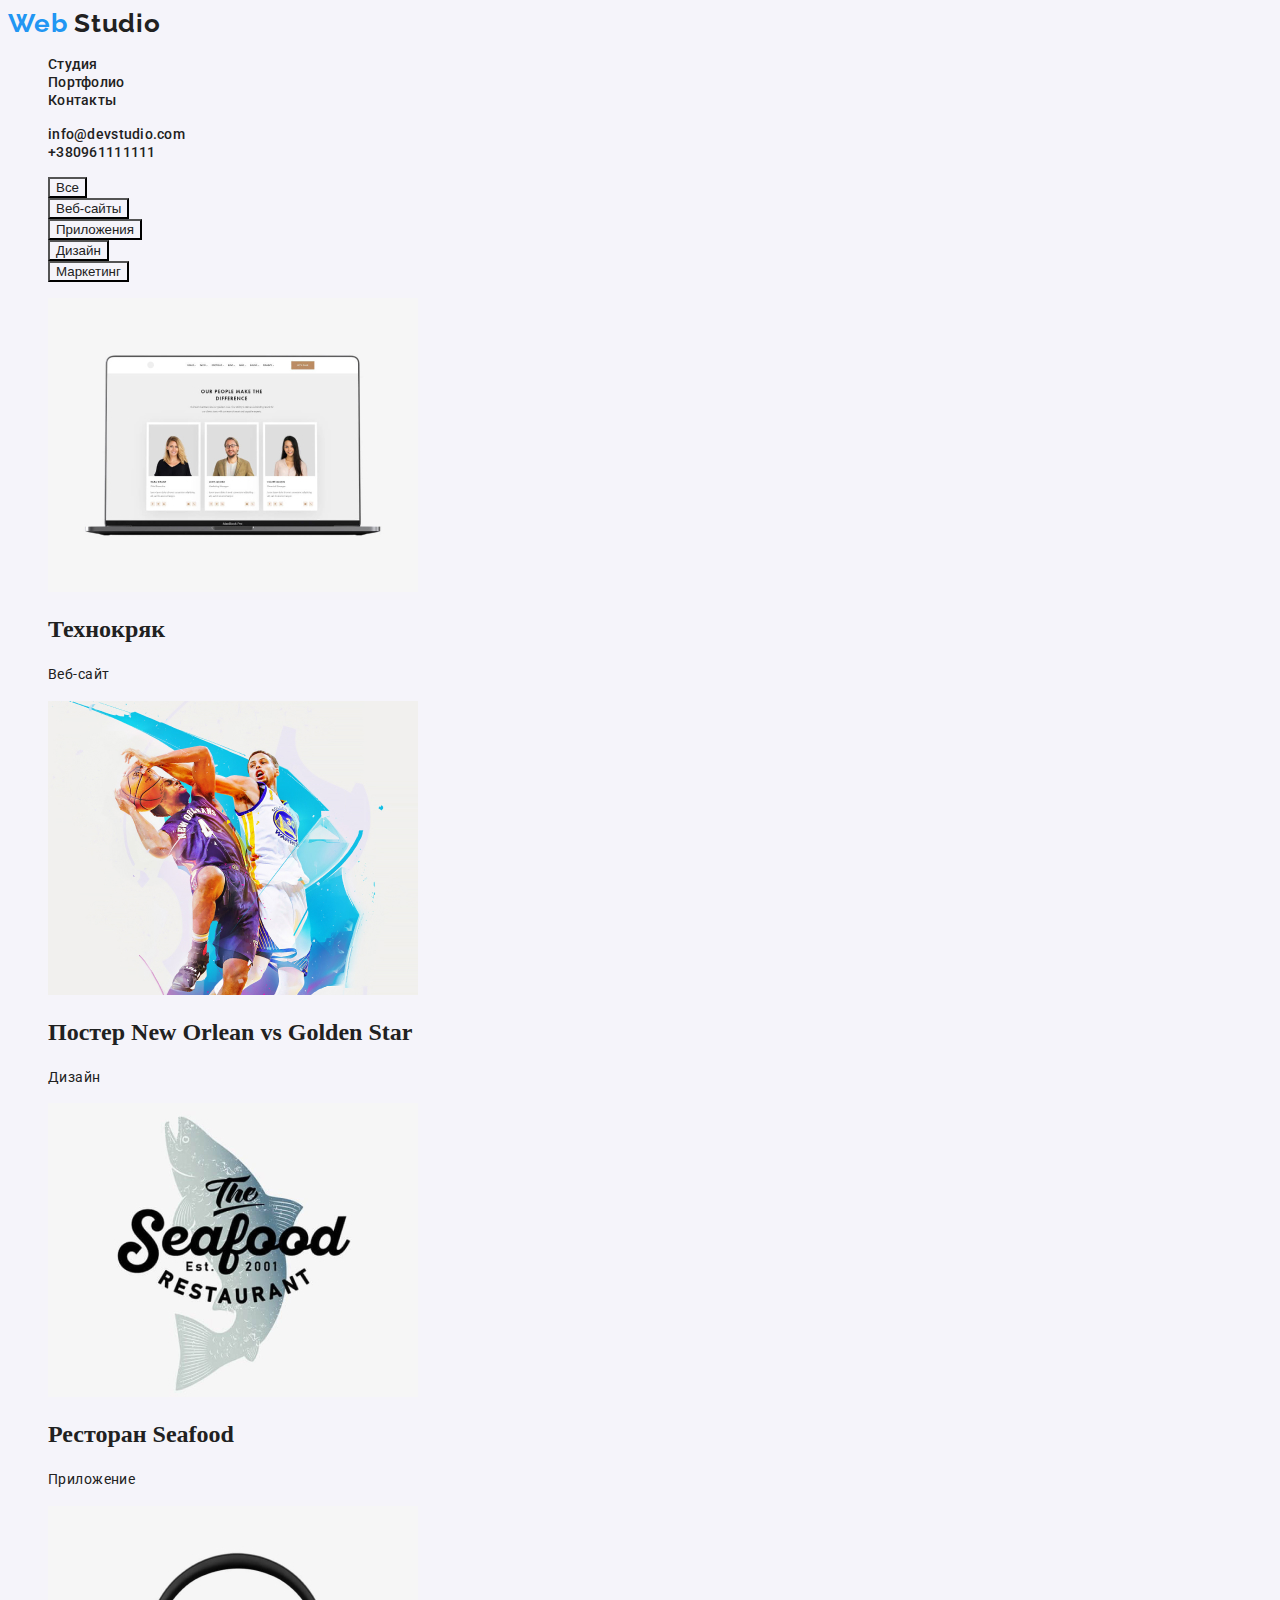
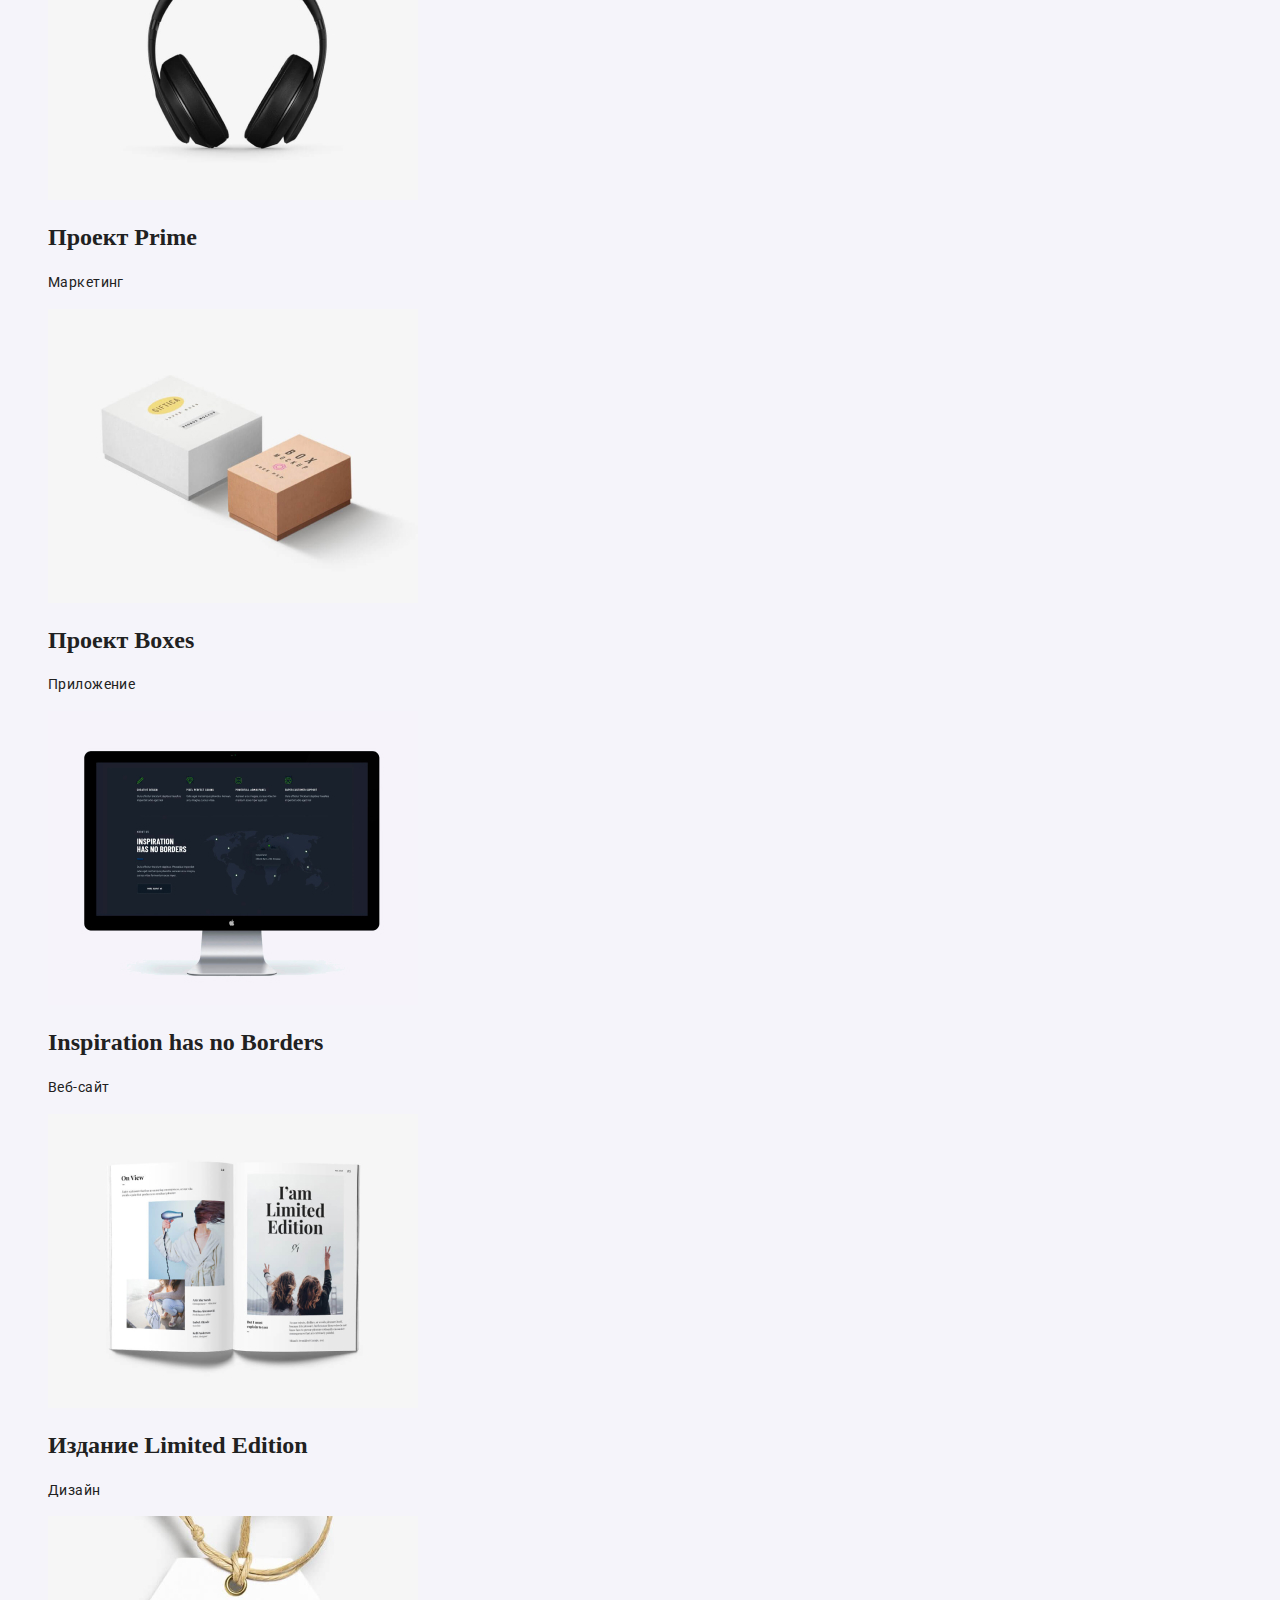
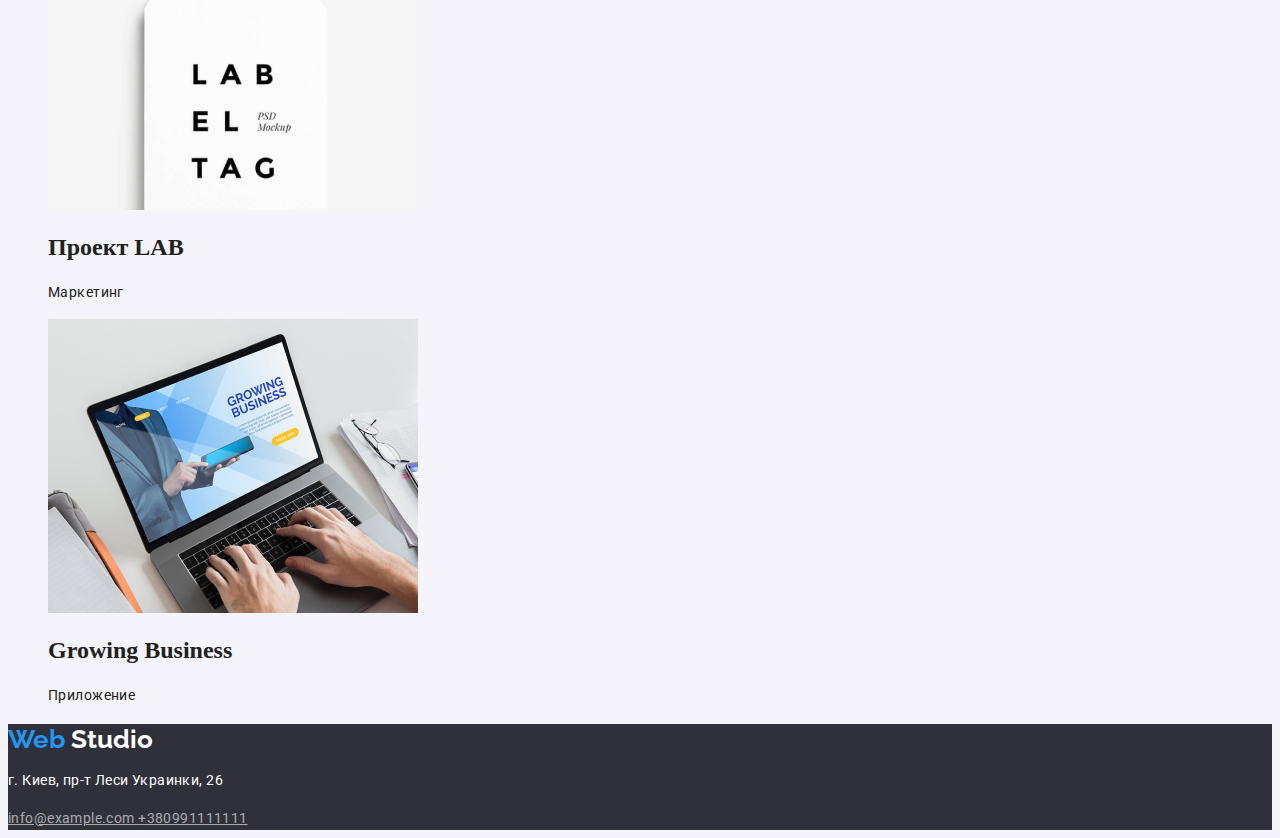
==== portfolio.html @ 5cf7a11b "homework2" ====
<!DOCTYPE html>
<html lang="en">
<head>
    <meta charset="UTF-8">
    <meta http-equiv="X-UA-Compatible" content="IE=edge">
    <meta name="viewport" content="width=device-width, initial-scale=1.0">
    <title>Document</title>
    <link rel="preconnect" href="https://fonts.googleapis.com"> 
<link rel="preconnect" href="https://fonts.gstatic.com" crossorigin> 
<link href="https://fonts.googleapis.com/css2?family=Raleway:wght@700&family=Roboto:wght@400;500;700;900&display=swap" rel="stylesheet">
    <link rel="stylesheet" href="./style/style.css">
</head>
<body>
    <header>
        <nav>
            <a href="" class="logo"> <span class="web"> Web </span> Studio</a>
           <ul>
            <li><a href="./" class="first-nav">Студия</a> </li>
            <li><a href="" class="first-nav">Портфолио</a> </li>
            <li><a href="" class="first-nav">Контакты</a> </li>
        </ul>
            
        </nav>
        <ul>
            <li><a href="mailto:info@devstudio.com" class="first-nav">info@devstudio.com</a></li>
            <li><a href="tel:+380961111111" class="first-nav">+380961111111</a></li>
        </ul>
    </header>
    <main>
            <section>
                <ul>
                    <li><button class="button">Все</button></li>
                    <li><button class="button">Веб-сайты</button></li>
                    <li><button class="button">Приложения</button></li>
                    <li><button class="button">Дизайн</button></li>
                    <li><button class="button">Маркетинг</button></li>
                </ul>
                <ul>
                    <li>
                        <img src="./image/img-13.jpg" alt="computer" width="370">
                    <h2>Технокряк</h2>
                    <p>Веб-сайт</p>
                </li>
                    <li>
                        <img src="./image/img-14.jpg" alt="nba" width="370">
                        <h2>Постер New Orlean vs Golden Star</h2>
                        <p>Дизайн</p>
                    </li>
                    <li>
                        <img src="./image/img-15.jpg" alt="seafood" width="370">
                        <h2>Ресторан Seafood</h2>
                        <p>Приложение</p>
                    </li>
                    <li>
                        <img src="./image/img-16.jpg" alt="headphones" width="370">
                        <h2>Проект Prime</h2>
                        <p>Маркетинг</p>
                    </li>
                    <li>
                        <img src="./image/img-17.jpg" alt="boxes" width="370">
                        <h2>Проект Boxes</h2>
                        <p>Приложение</p>
                    </li>
                    <li>
                        <img src="./image/img-18.jpg" alt="monitor" width="370">
                        <h2>Inspiration has no Borders</h2>
                        <p>Веб-сайт</p>
                    </li>
                    <li>
                        <img src="./image/img-19.jpg" alt="limited" width="370">
                        <h2>Издание Limited Edition</h2>
                        <p>Дизайн</p>
                    </li>
                    <li>
                        <img src="./image/img-20.jpg" alt="lab" width="370">
                        <h2>Проект LAB</h2>
                        <p>Маркетинг</p>
                    </li>
                    <li>
                        <img src="./image/img-21.jpg" alt="notebook" width="370">
                        <h2>Growing Business</h2>
                        <p>Приложение</p>
                    </li>
                </ul>
            </section>
    </main>
    <footer class="foot">
        <a href="" class="logo-second"> <span class="web"> Web </span> Studio</a>     
    <address>
        <p> г. Киев, пр-т Леси Украинки, 26 </p>
         <a href="mailto:info@example.com" class="mail">info@example.com </a> 
        <a href="tel:+380991111111" class="tel">+380991111111 </a>
    </address>

    </footer>
        
    </body>
   
       

</html>
---- style/style.css ----
body {
    background-color: #F5F4FA;
    color: #212121
}
ul {
    list-style: none;
}
h3 {
    font-family: 'Roboto';
font-style: normal;
font-weight: 700;
font-size: 14px;
line-height: 16px;
letter-spacing: 0.03em;
text-transform: uppercase;
}
p {
    font-family: 'Roboto';
font-style: normal;
font-weight: 400;
font-size: 14px;
line-height: 1.7;
letter-spacing: 0.03em;
}
.web {
    color: #2196F3
}
.logo {
    font-family: 'Raleway';
font-style: normal;
font-weight: 700;
font-size: 26px;
line-height: 1.2;
    text-decoration: none;
    color: #212121;
    letter-spacing: 0.03em;
}
.logo:hover , 
.logo:focus {
    text-decoration: underline;
    color: #2196F3
}
.first-nav {
    font-family: 'Roboto';
font-style: normal;
font-weight: 500;
font-size: 14px;
line-height: 1.15;
    text-decoration: none;
    color: #212121;
    letter-spacing: 0.02em;
    
}
.first-nav:hover , 
.first-nav:focus {
    text-decoration: underline;
    color: #2196F3
}
.hero {
    background-color: #2F303A;
    color: #FFFFFF;
}
.hero-title {
    font-family: 'Roboto';
font-style: normal;
font-weight: 900;
font-size: 44px;
line-height: 1.36;
text-align: center;
letter-spacing: 0.06em;
text-transform: uppercase;
}
.hero-button {
    background-color: #2196F3;
    color: #FFFFFF;
}
.benefits {
    background-color: #FFFFFF;
}
.activity {
    background-color: #FFFFFF;
}
.foot {
    background-color: #2F303A;
    color: #FFFFFF;
    
}
.logo-second {
    font-family: 'Raleway';
font-style: normal;
font-weight: 700;
font-size: 26px;
line-height: 1.2;
    text-decoration: none;
    color: #FFFFFF;
}
.logo-second:hover,
.logo-second:focus {
    
    color: #2196F3
}
   
.mail {
    color:rgba(255, 255, 255, 0.6);
    font-family: 'Roboto';
    font-style: normal;
    font-weight: 400;
    font-size: 14px;
    line-height: 1.7;
  
    letter-spacing: 0.03em;
}
.tel {
    color:rgba(255, 255, 255, 0.6);
    font-family: 'Roboto';
font-style: normal;
font-weight: 400;
font-size: 14px;
line-height: 1.7;
letter-spacing: 0.03em;
}

.button { 
    
    color: #212121;
    background-color: #F5F4FA;

}
.button:focus,
.button:hover {
    text-decoration: underline;
    color: #FFFFFF;
    background-color: #2196F3 ;
}
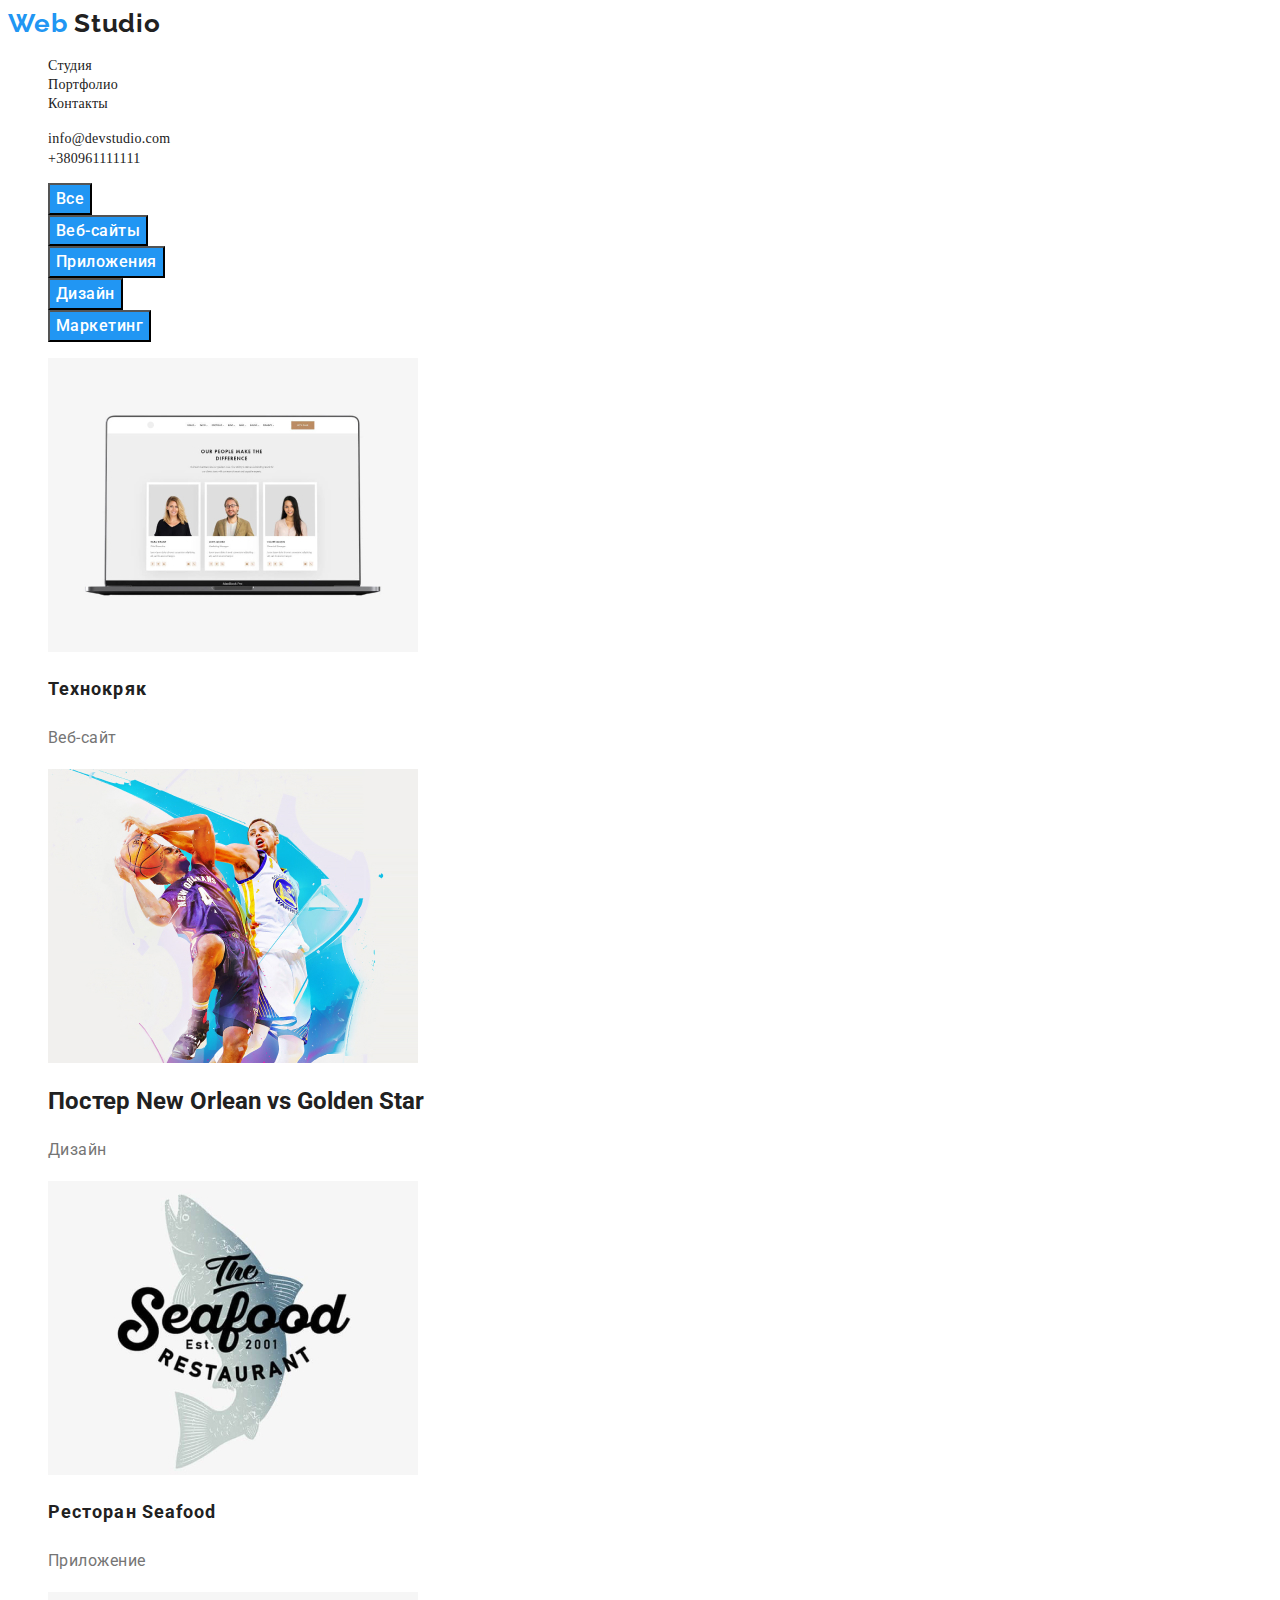
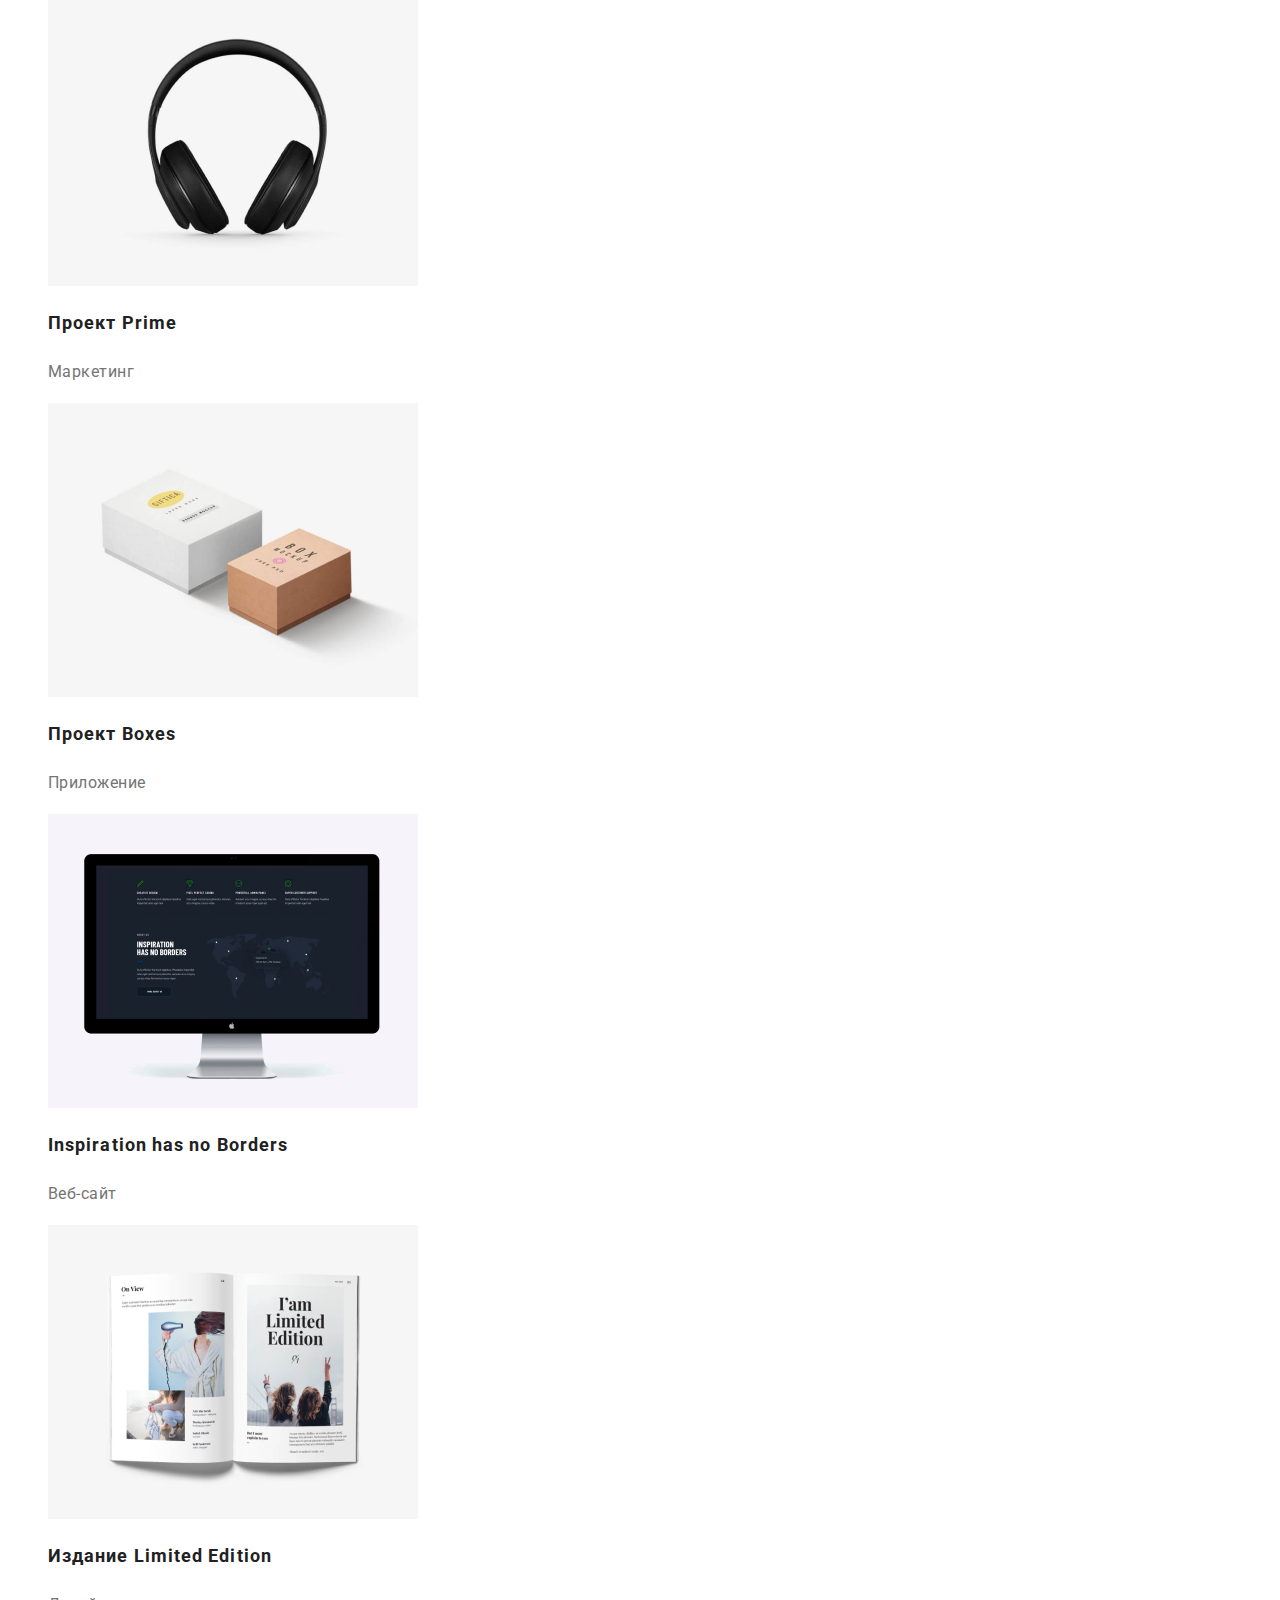
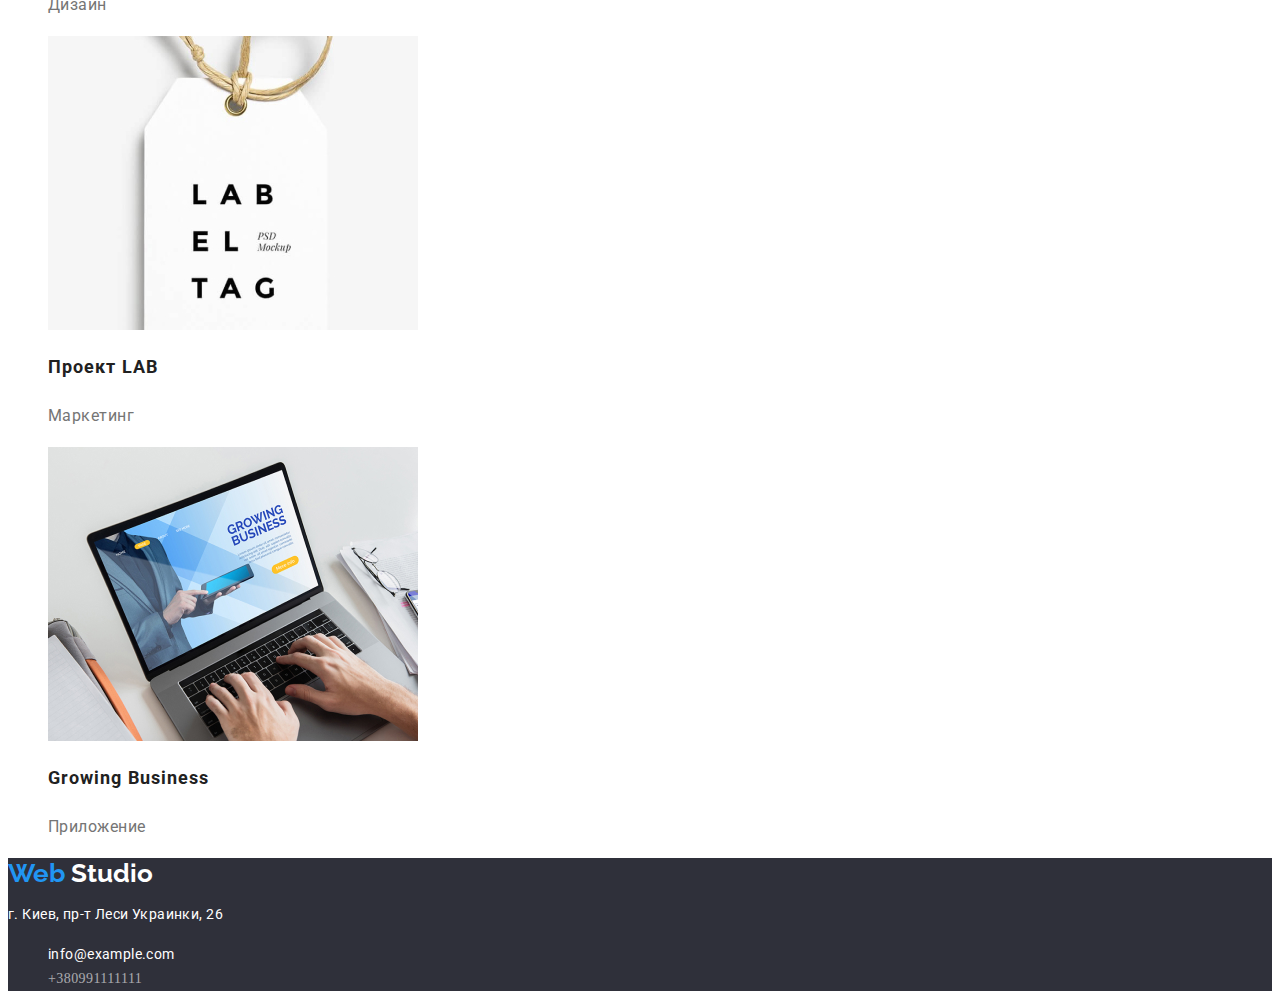
==== commit e5f91c6b: "2" ====
--- a/portfolio.html
+++ b/portfolio.html
@@ -38,48 +38,48 @@
                 <ul>
                     <li>
                         <img src="./image/img-13.jpg" alt="computer" width="370">
-                    <h2>Технокряк</h2>
-                    <p>Веб-сайт</p>
+                    <h2 class="menu">Технокряк</h2>
+                    <p class="menu-nav">Веб-сайт</p>
                 </li>
                     <li>
                         <img src="./image/img-14.jpg" alt="nba" width="370">
                         <h2>Постер New Orlean vs Golden Star</h2>
-                        <p>Дизайн</p>
+                        <p class="menu-nav">Дизайн</p>
                     </li>
                     <li>
                         <img src="./image/img-15.jpg" alt="seafood" width="370">
-                        <h2>Ресторан Seafood</h2>
-                        <p>Приложение</p>
+                        <h2 class="menu">Ресторан Seafood</h2>
+                        <p class="menu-nav">Приложение</p>
                     </li>
                     <li>
                         <img src="./image/img-16.jpg" alt="headphones" width="370">
-                        <h2>Проект Prime</h2>
-                        <p>Маркетинг</p>
+                        <h2 class="menu">Проект Prime</h2>
+                        <p class="menu-nav">Маркетинг</p>
                     </li>
                     <li>
                         <img src="./image/img-17.jpg" alt="boxes" width="370">
-                        <h2>Проект Boxes</h2>
-                        <p>Приложение</p>
+                        <h2 class="menu">Проект Boxes</h2>
+                        <p class="menu-nav">Приложение</p>
                     </li>
                     <li>
                         <img src="./image/img-18.jpg" alt="monitor" width="370">
-                        <h2>Inspiration has no Borders</h2>
-                        <p>Веб-сайт</p>
+                        <h2 class="menu">Inspiration has no Borders</h2>
+                        <p class="menu-nav">Веб-сайт</p>
                     </li>
                     <li>
                         <img src="./image/img-19.jpg" alt="limited" width="370">
-                        <h2>Издание Limited Edition</h2>
-                        <p>Дизайн</p>
+                        <h2 class="menu">Издание Limited Edition</h2>
+                        <p class="menu-nav">Дизайн</p>
                     </li>
                     <li>
                         <img src="./image/img-20.jpg" alt="lab" width="370">
-                        <h2>Проект LAB</h2>
-                        <p>Маркетинг</p>
+                        <h2 class="menu">Проект LAB</h2>
+                        <p class="menu-nav">Маркетинг</p>
                     </li>
                     <li>
                         <img src="./image/img-21.jpg" alt="notebook" width="370">
-                        <h2>Growing Business</h2>
-                        <p>Приложение</p>
+                        <h2 class="menu">Growing Business</h2>
+                        <p class="menu-nav">Приложение</p>
                     </li>
                 </ul>
             </section>
@@ -87,9 +87,15 @@
     <footer class="foot">
         <a href="" class="logo-second"> <span class="web"> Web </span> Studio</a>     
     <address>
-        <p> г. Киев, пр-т Леси Украинки, 26 </p>
-         <a href="mailto:info@example.com" class="mail">info@example.com </a> 
+        <p class="adress"> г. Киев, пр-т Леси Украинки, 26 </p>
+        <ul>
+        <li>
+            <a href="mailto:info@example.com" class="mail">info@example.com </a> 
+        </li>
+        <li>
         <a href="tel:+380991111111" class="tel">+380991111111 </a>
+        </li>
+    </ul>
     </address>
 
     </footer>
--- a/style/style.css
+++ b/style/style.css
@@ -1,33 +1,23 @@
 body {
-    background-color: #F5F4FA;
-    color: #212121
+    color: #212121;
+    font-family: 'Roboto';
 }
 ul {
     list-style: none;
 }
 h3 {
-    font-family: 'Roboto';
-font-style: normal;
 font-weight: 700;
 font-size: 14px;
 line-height: 16px;
 letter-spacing: 0.03em;
 text-transform: uppercase;
 }
-p {
-    font-family: 'Roboto';
-font-style: normal;
-font-weight: 400;
-font-size: 14px;
-line-height: 1.7;
-letter-spacing: 0.03em;
-}
+
 .web {
     color: #2196F3
 }
 .logo {
     font-family: 'Raleway';
-font-style: normal;
 font-weight: 700;
 font-size: 26px;
 line-height: 1.2;
@@ -37,12 +27,10 @@
 }
 .logo:hover , 
 .logo:focus {
-    text-decoration: underline;
     color: #2196F3
 }
 .first-nav {
-    font-family: 'Roboto';
-font-style: normal;
+    font-family: 'inherit';
 font-weight: 500;
 font-size: 14px;
 line-height: 1.15;
@@ -53,7 +41,6 @@
 }
 .first-nav:hover , 
 .first-nav:focus {
-    text-decoration: underline;
     color: #2196F3
 }
 .hero {
@@ -61,8 +48,6 @@
     color: #FFFFFF;
 }
 .hero-title {
-    font-family: 'Roboto';
-font-style: normal;
 font-weight: 900;
 font-size: 44px;
 line-height: 1.36;
@@ -71,14 +56,73 @@
 text-transform: uppercase;
 }
 .hero-button {
+    font-family: 'Roboto';
+font-weight: 700;
+font-size: 16px;
+line-height: 1.9;
     background-color: #2196F3;
     color: #FFFFFF;
+    display: flex;
+align-items: center;
+text-align: center;
+letter-spacing: 0.06em;
 }
 .benefits {
     background-color: #FFFFFF;
 }
+.benefits-nav {
+    font-weight: 700;
+    font-size: 14px;
+    line-height: 1.14;
+    letter-spacing: 0.03em;
+    text-transform: uppercase;
+    
+    color: #212121;
+    
+}
+.benefits-text {
+    font-weight: 400;
+    font-size: 14px;
+    line-height: 1.71;
+    letter-spacing: 0.03em;
+    color: #757575;
+}
 .activity {
-    background-color: #FFFFFF;
+    background-color: #FFFFFF;}
+
+.activity-title { 
+font-weight: 700;
+font-size: 36px;
+line-height: 1.17;
+text-align: center;
+letter-spacing: 0.03em;
+}
+.staff {
+font-weight: 700;
+font-size: 36px;
+line-height: 1.17;
+text-align: center;
+letter-spacing: 0.03em;
+
+color: #212121;
+}
+.staff-nav {
+font-weight: 500;
+font-size: 16px;
+line-height: 1.18;
+text-align: center;
+letter-spacing: 0.03em;
+
+color: #212121;
+}
+.staff-text {
+    color: #757575;
+ 
+font-weight: 400;
+font-size: 16px;
+line-height: 1.18;
+text-align: center;
+letter-spacing: 0.03em
 }
 .foot {
     background-color: #2F303A;
@@ -99,7 +143,14 @@
     
     color: #2196F3
 }
-   
+.adress {
+    font-family: 'Roboto';
+font-style: normal;
+font-weight: 400;
+font-size: 14px;
+line-height: 1.7;
+letter-spacing: 0.03em;
+}
 .mail {
     color:rgba(255, 255, 255, 0.6);
     font-family: 'Roboto';
@@ -107,23 +158,32 @@
     font-weight: 400;
     font-size: 14px;
     line-height: 1.7;
-  
-    letter-spacing: 0.03em;
+    letter-spacing: 0.03em;
+    text-decoration: none;
+    color: #FFFFFF;
 }
 .tel {
     color:rgba(255, 255, 255, 0.6);
-    font-family: 'Roboto';
+    font-family: 'inherit';
 font-style: normal;
 font-weight: 400;
 font-size: 14px;
 line-height: 1.7;
 letter-spacing: 0.03em;
+text-decoration: none;
 }
 
 .button { 
-    
-    color: #212121;
-    background-color: #F5F4FA;
+    font-family: 'Roboto';
+font-style: normal;
+font-weight: 500;
+font-size: 16px;
+line-height: 1.62;
+/* identical to box height, or 162% */
+text-align: center;
+letter-spacing: 0.03em;
+background: #2196F3;
+color: #FFFFFF;
 
 }
 .button:focus,
@@ -131,4 +191,21 @@
     text-decoration: underline;
     color: #FFFFFF;
     background-color: #2196F3 ;
-}+}
+.menu {
+    font-weight: 700;
+font-size: 18px;
+line-height: 2;
+letter-spacing: 0.06em;
+
+color: #212121;
+}
+.menu-nav{
+    font-weight: 400;
+font-size: 16px;
+line-height: 1.88;
+letter-spacing: 0.03em;
+
+color: #757575;
+}
+
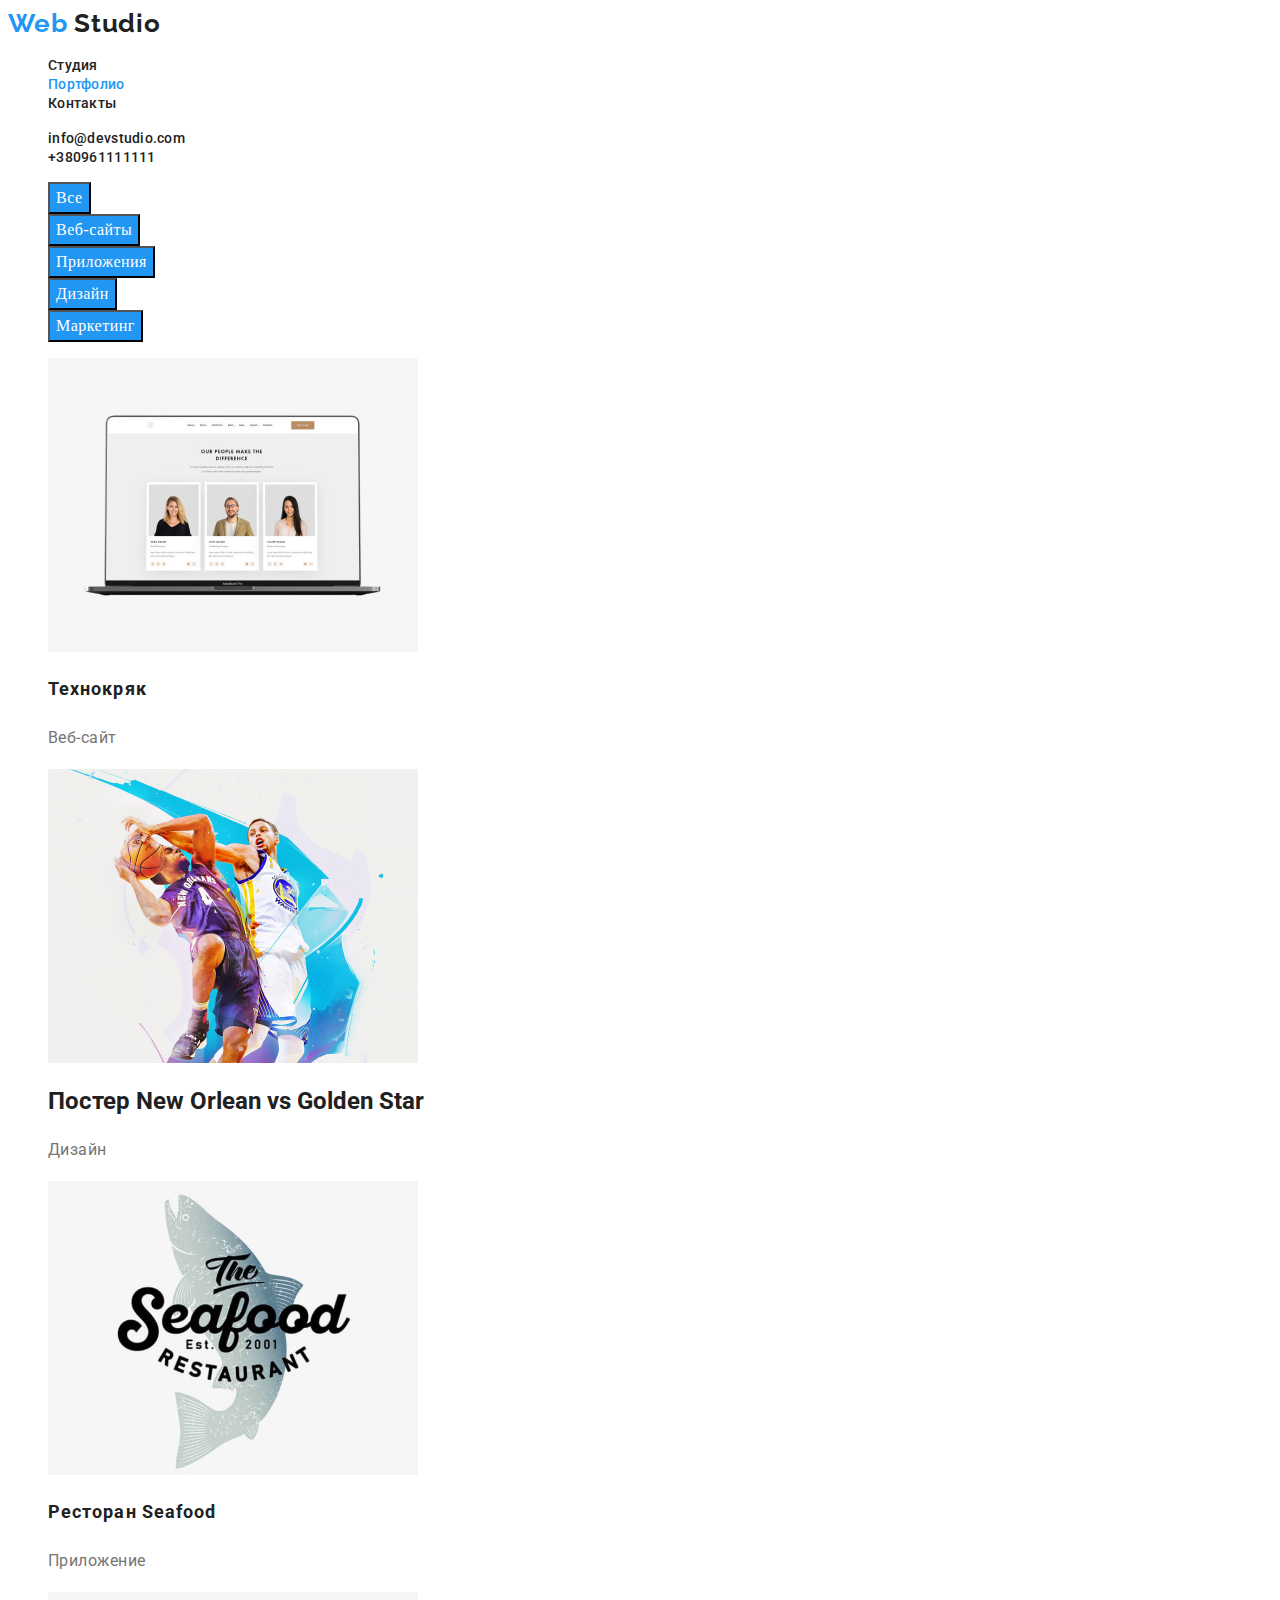
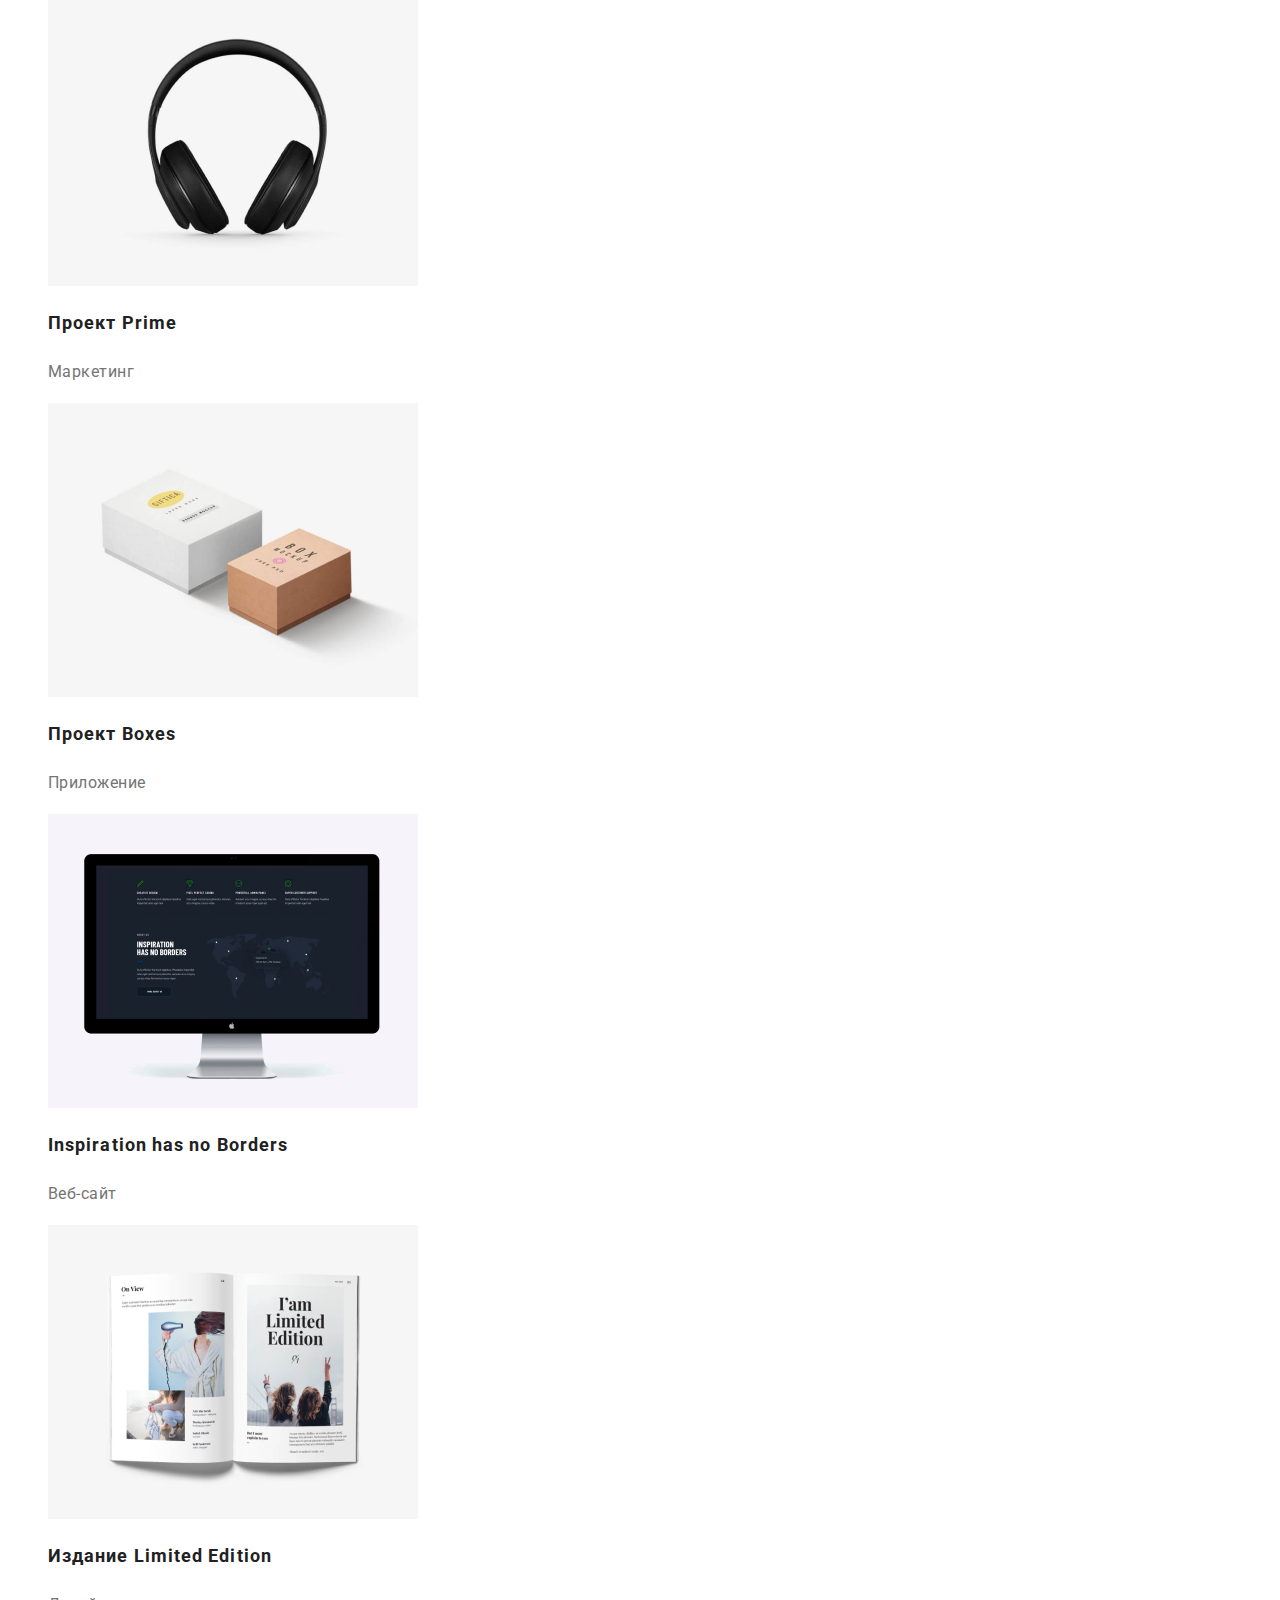
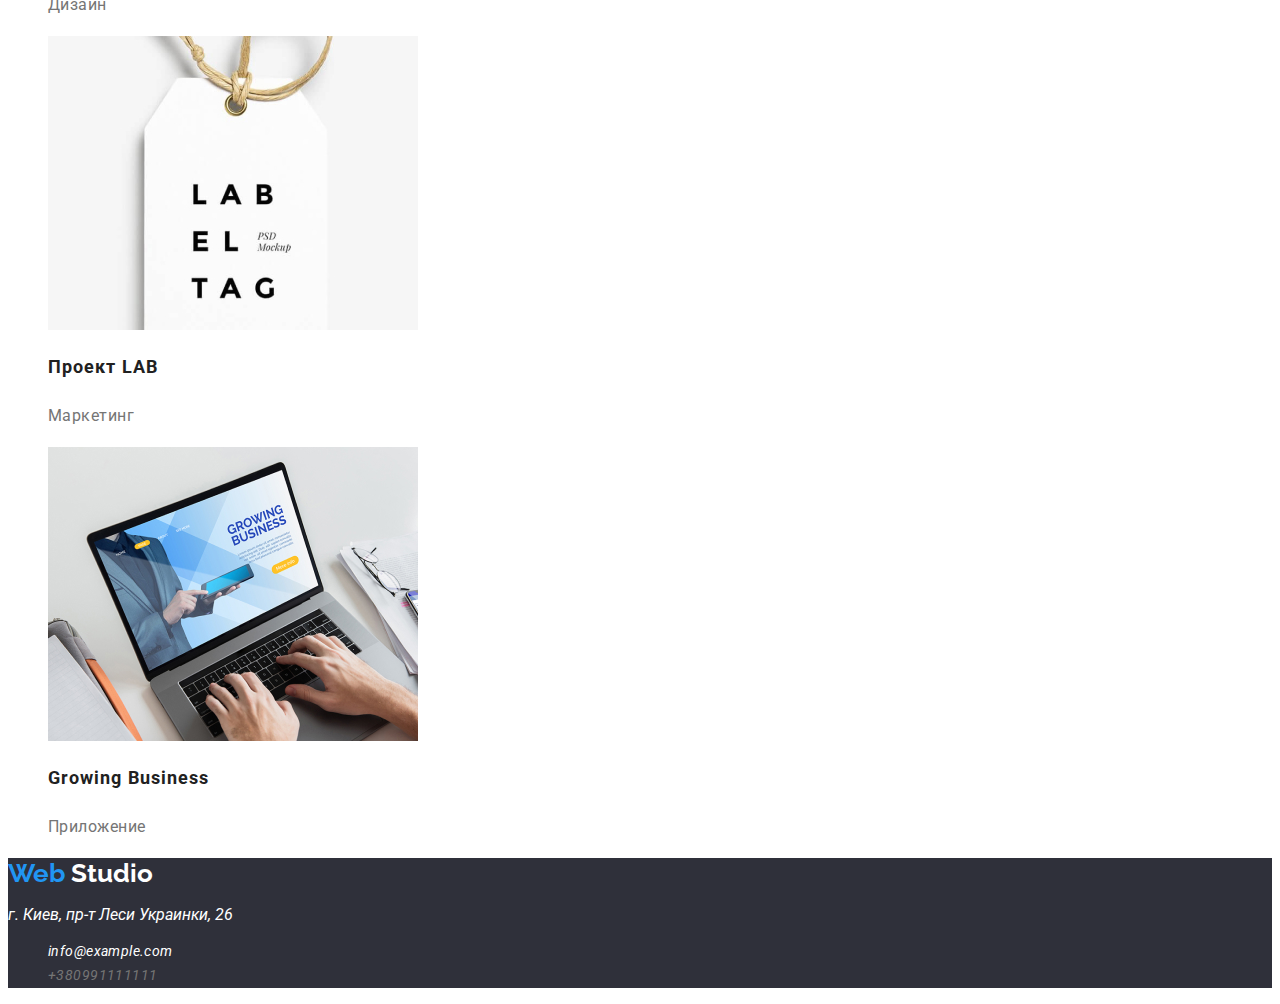
==== commit 15a437ca: "3" ====
--- a/portfolio.html
+++ b/portfolio.html
@@ -16,7 +16,7 @@
             <a href="" class="logo"> <span class="web"> Web </span> Studio</a>
            <ul>
             <li><a href="./" class="first-nav">Студия</a> </li>
-            <li><a href="" class="first-nav">Портфолио</a> </li>
+            <li><a href="" class="first-nav active">Портфолио</a> </li>
             <li><a href="" class="first-nav">Контакты</a> </li>
         </ul>
             
--- a/style/style.css
+++ b/style/style.css
@@ -30,12 +30,12 @@
     color: #2196F3
 }
 .first-nav {
-    font-family: 'inherit';
 font-weight: 500;
 font-size: 14px;
 line-height: 1.15;
     text-decoration: none;
     color: #212121;
+    background-color: #FFFFFF;
     letter-spacing: 0.02em;
     
 }
@@ -43,6 +43,16 @@
 .first-nav:focus {
     color: #2196F3
 }
+.active {
+    color: #2196F3;
+}
+.studio {
+    color: #2196F3;
+}
+.head {
+    color: #757575;
+}
+
 .hero {
     background-color: #2F303A;
     color: #FFFFFF;
@@ -56,7 +66,7 @@
 text-transform: uppercase;
 }
 .hero-button {
-    font-family: 'Roboto';
+    font-family: 'inherit';
 font-weight: 700;
 font-size: 16px;
 line-height: 1.9;
@@ -112,12 +122,10 @@
 line-height: 1.18;
 text-align: center;
 letter-spacing: 0.03em;
-
 color: #212121;
 }
 .staff-text {
-    color: #757575;
- 
+color: #757575;
 font-weight: 400;
 font-size: 16px;
 line-height: 1.18;
@@ -130,31 +138,27 @@
     
 }
 .logo-second {
-    font-family: 'Raleway';
-font-style: normal;
+font-family: 'Raleway';
 font-weight: 700;
 font-size: 26px;
 line-height: 1.2;
-    text-decoration: none;
-    color: #FFFFFF;
+text-decoration: none;
+color: #FFFFFF;
 }
 .logo-second:hover,
 .logo-second:focus {
     
     color: #2196F3
 }
-.adress {
+.address {
     font-family: 'Roboto';
-font-style: normal;
 font-weight: 400;
 font-size: 14px;
 line-height: 1.7;
 letter-spacing: 0.03em;
 }
 .mail {
-    color:rgba(255, 255, 255, 0.6);
-    font-family: 'Roboto';
-    font-style: normal;
+    color:#757575;
     font-weight: 400;
     font-size: 14px;
     line-height: 1.7;
@@ -163,23 +167,19 @@
     color: #FFFFFF;
 }
 .tel {
-    color:rgba(255, 255, 255, 0.6);
+    color: #757575;
+font-weight: 400;
+font-size: 14px;
+line-height: 1.7;
+letter-spacing: 0.03em;
+text-decoration: none;
+}
+
+.button { 
     font-family: 'inherit';
-font-style: normal;
-font-weight: 400;
-font-size: 14px;
-line-height: 1.7;
-letter-spacing: 0.03em;
-text-decoration: none;
-}
-
-.button { 
-    font-family: 'Roboto';
-font-style: normal;
 font-weight: 500;
 font-size: 16px;
 line-height: 1.62;
-/* identical to box height, or 162% */
 text-align: center;
 letter-spacing: 0.03em;
 background: #2196F3;
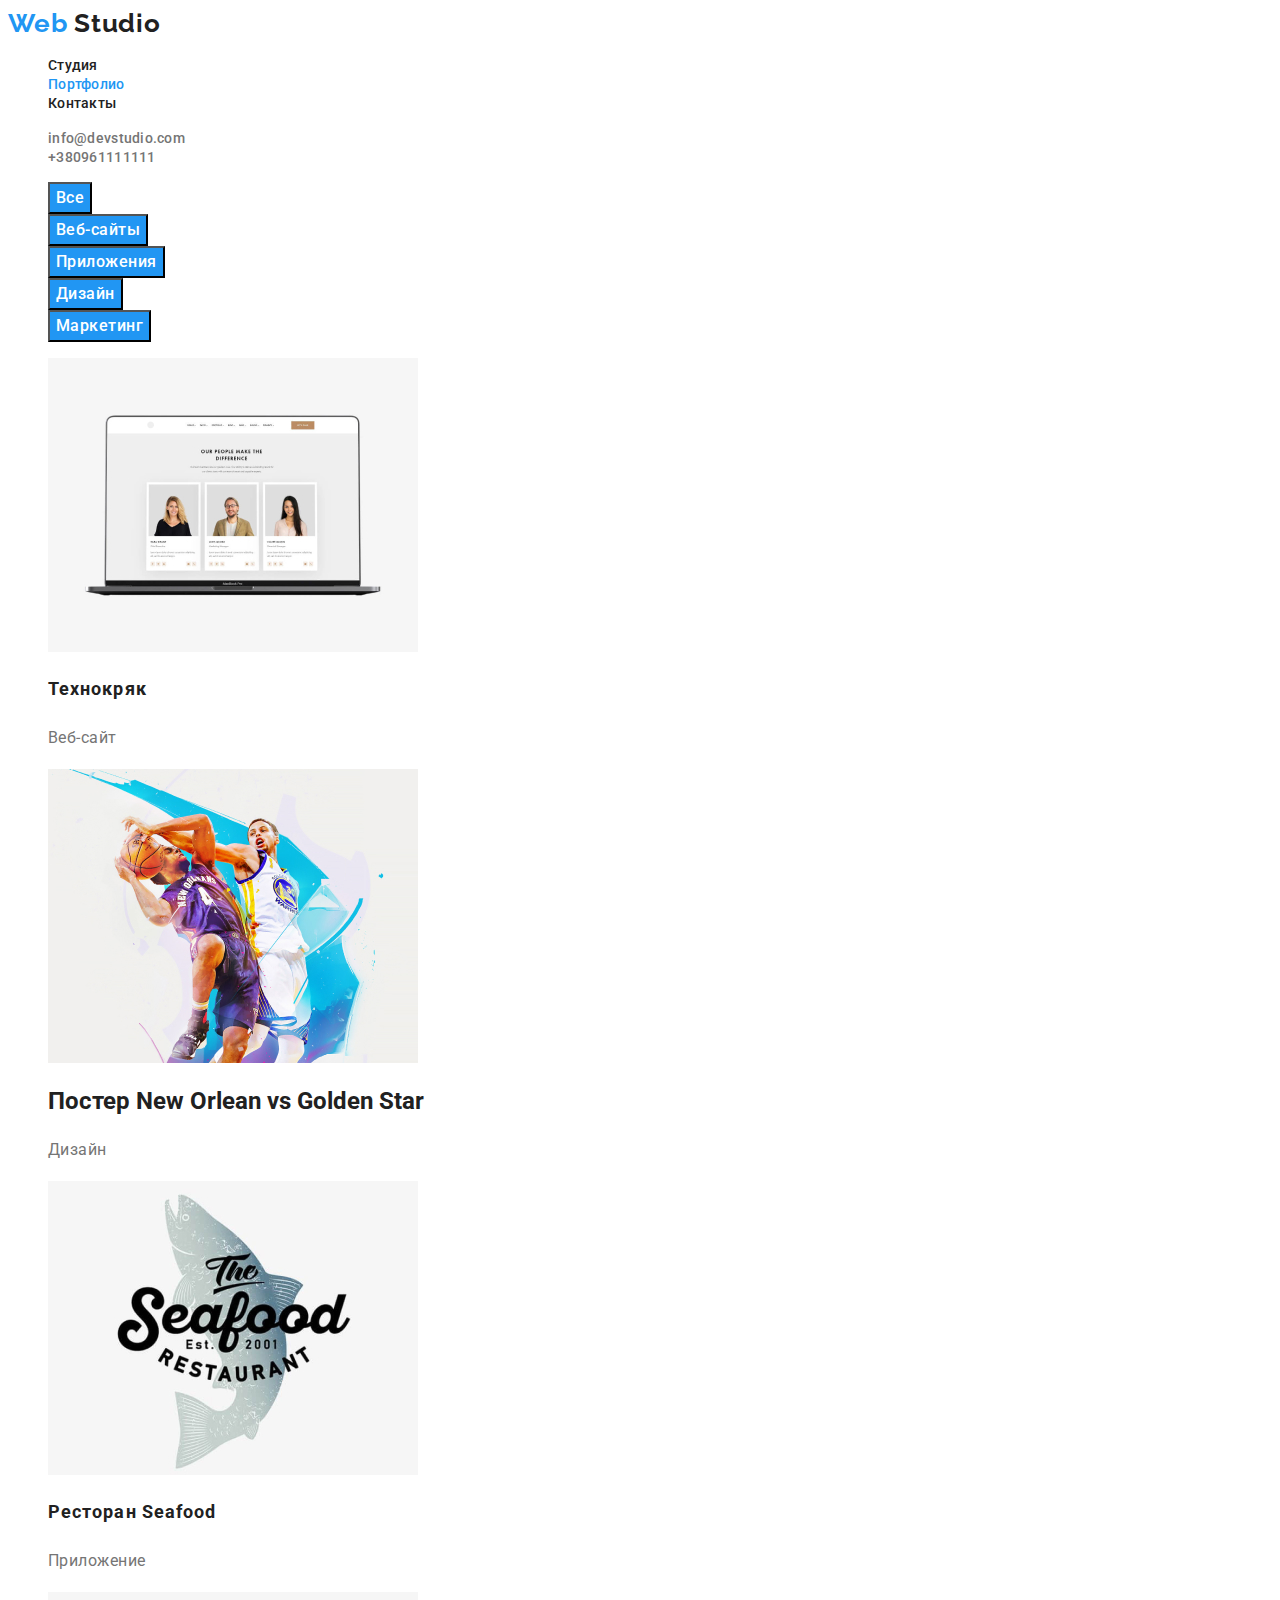
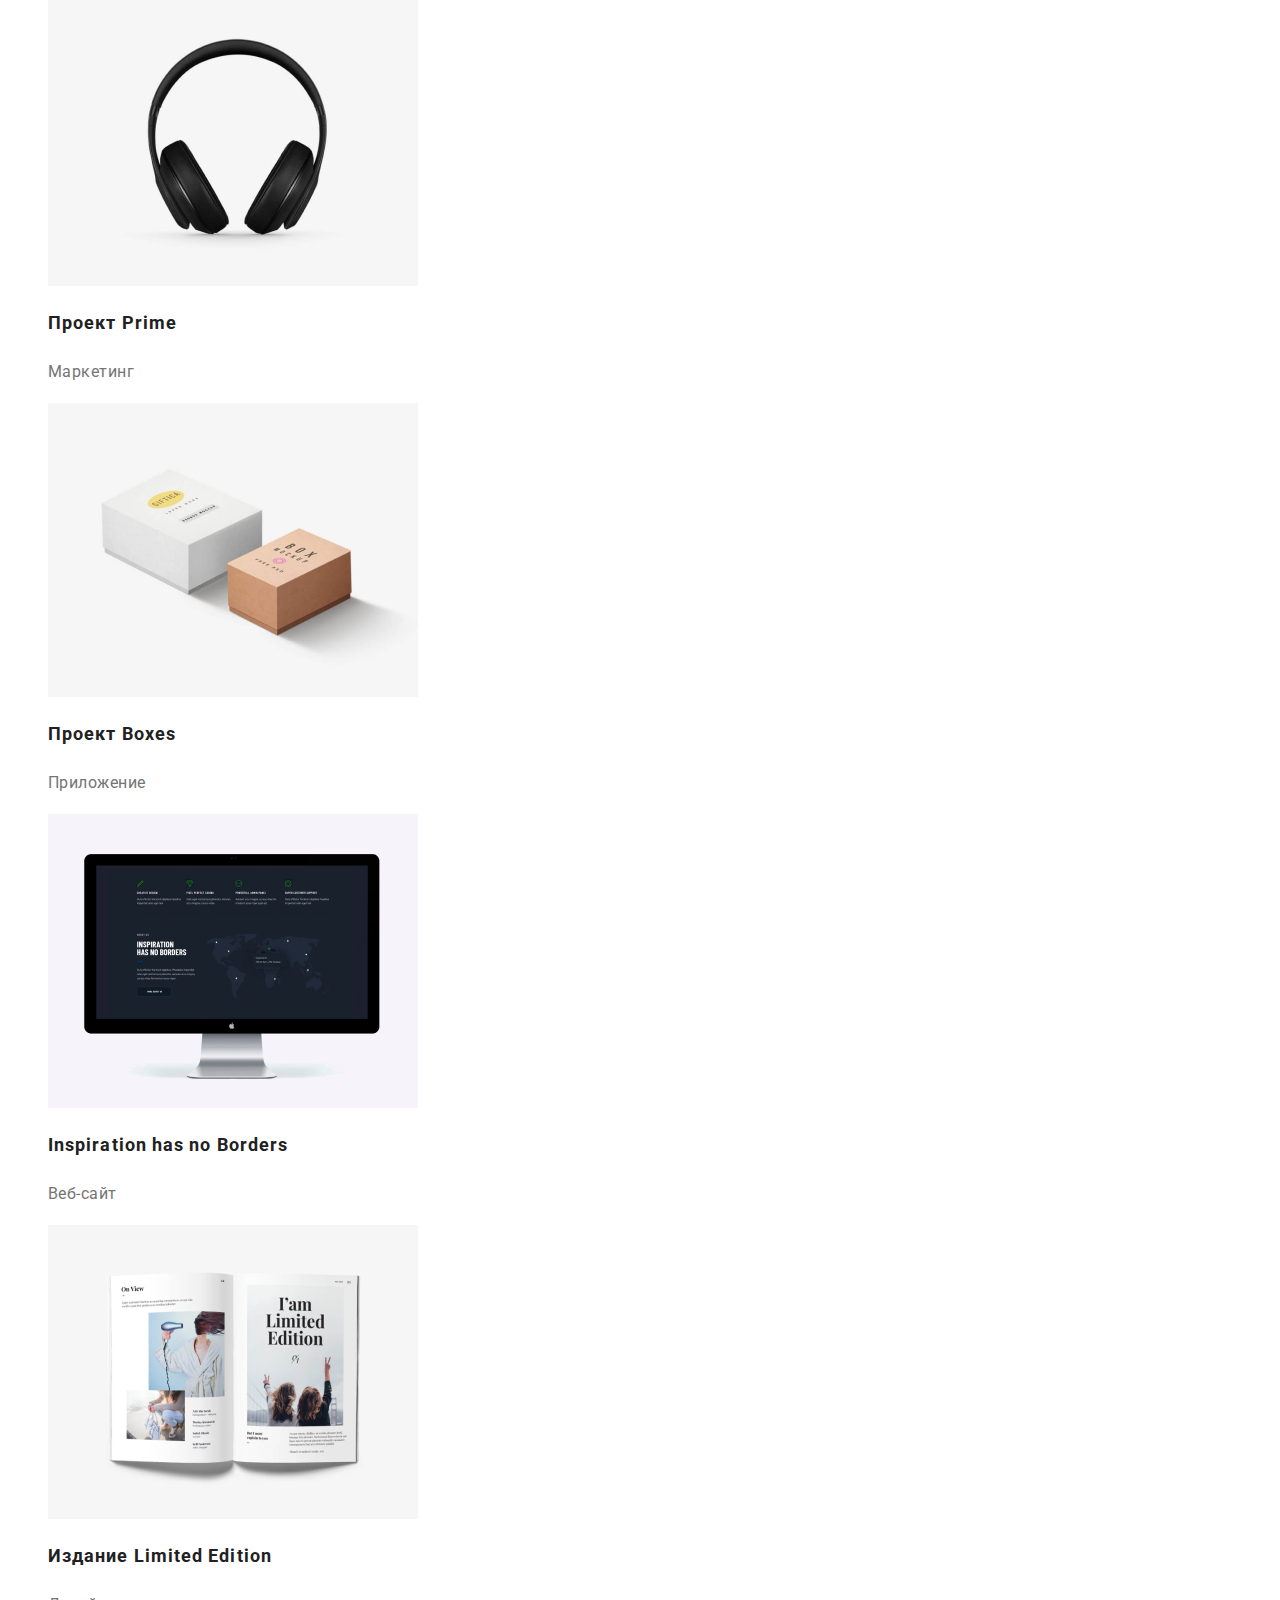
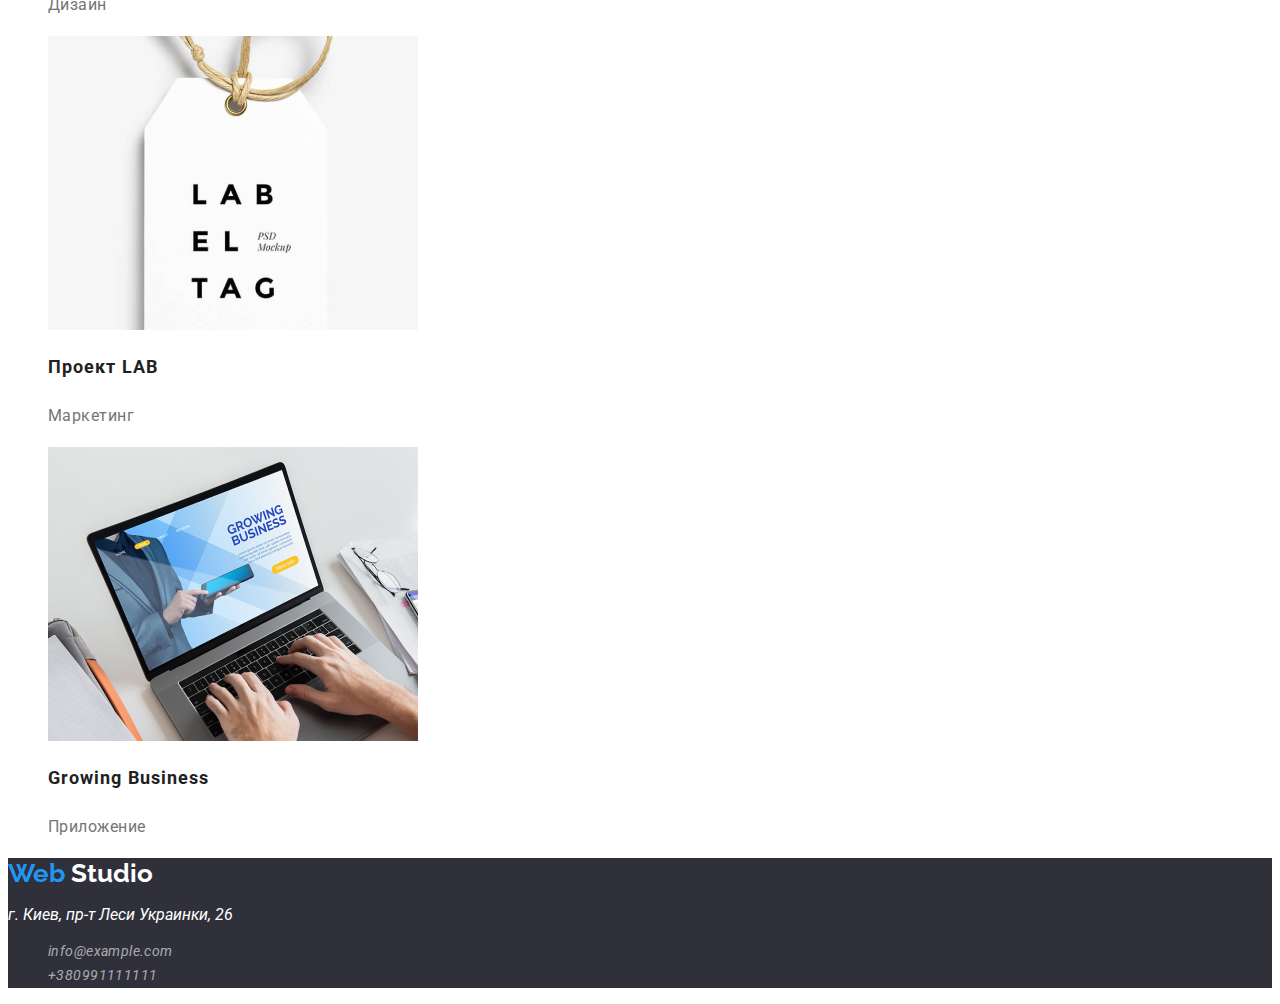
==== commit 671b0bb3: "4" ====
--- a/portfolio.html
+++ b/portfolio.html
@@ -22,8 +22,8 @@
             
         </nav>
         <ul>
-            <li><a href="mailto:info@devstudio.com" class="first-nav">info@devstudio.com</a></li>
-            <li><a href="tel:+380961111111" class="first-nav">+380961111111</a></li>
+            <li><a href="mailto:info@devstudio.com" class="first-nav head">info@devstudio.com</a></li>
+            <li><a href="tel:+380961111111" class="first-nav head">+380961111111</a></li>
         </ul>
     </header>
     <main>
--- a/style/style.css
+++ b/style/style.css
@@ -66,7 +66,7 @@
 text-transform: uppercase;
 }
 .hero-button {
-    font-family: 'inherit';
+    font-family: inherit;
 font-weight: 700;
 font-size: 16px;
 line-height: 1.9;
@@ -151,23 +151,22 @@
     color: #2196F3
 }
 .address {
-    font-family: 'Roboto';
+    font-style: normal;
 font-weight: 400;
 font-size: 14px;
 line-height: 1.7;
 letter-spacing: 0.03em;
 }
 .mail {
-    color:#757575;
+    color: rgba(255, 255, 255, 0.6);
     font-weight: 400;
     font-size: 14px;
     line-height: 1.7;
     letter-spacing: 0.03em;
     text-decoration: none;
-    color: #FFFFFF;
 }
 .tel {
-    color: #757575;
+   color: rgba(255, 255, 255, 0.6);
 font-weight: 400;
 font-size: 14px;
 line-height: 1.7;
@@ -176,7 +175,7 @@
 }
 
 .button { 
-    font-family: 'inherit';
+    font-family: inherit;
 font-weight: 500;
 font-size: 16px;
 line-height: 1.62;
